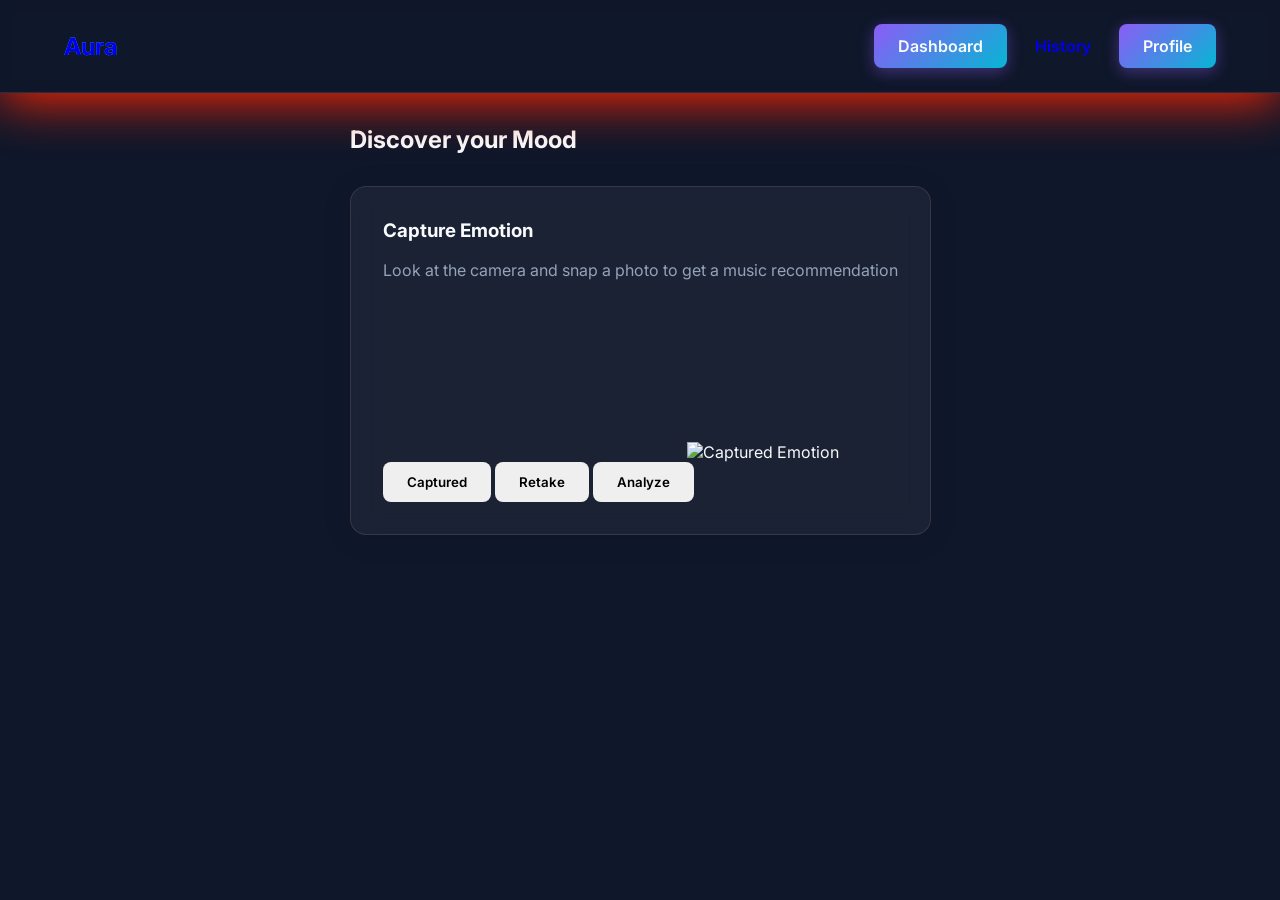
==== Frontend/dashboard.html @ 51059dac "dashboard" ====
<!DOCTYPE html>
<html lang="en">
<head>
    <meta charset="UTF-8">
    <meta name="viewport" content="width=device-width, initial-scale=1.0">
    <title>Dashboard | Aura</title>
    <link rel="stylesheet" href="css/styles.css">
</head>
<body>
    <nav>
        <a href="index.html" class="logo">Aura</a>
        <div class="nav-links">
            <a href="dashboard.html" class="btn btn-primary">Dashboard</a>
            <a href="history.html" class="btn">History</a>
            <a href="profile.html" class="btn btn-primary">Profile</a>
        </div>
    </nav>
    <div class="container">
        <h2 style="margin-bottom: 2rem;">Discover your Mood</h2>
        <div class="dashboard-grid">
            <div class="glass-panel">
            <h3>Capture Emotion</h3>
            <p>Look at the camera and snap a photo to get a music recommendation</p>
                <div class="camera-container">
                    <video id="webcam" autoplay playsinline></video>
                    <img id="snapshot" class="hidden" alt="Captured Emotion">
                </div>
                <div class="camera-controls">
                    <button id="class-capture" class="btn">Captured</button>
                    <button id="class-Retake" class="btn">Retake</button>
                    <button id="class-Analyze" class="btn">Analyze</button>
                </div>
            </div>
        </div>
    </div>

</body>
</html>
---- Frontend/css/styles.css ----
@import url('https://fonts.googleapis.com/css2?family=Inter:wght@300;400;500;600;700&display=swap');


:root{
    --bg-color:#0f172a;
    --text-color:#f8fafc;
    --accent-primary:#8b5cf6;
    --accent-secondary:#06b6d4;
    --glass-bg:rgb(255,255,255, 0.05);
    --glass-border:rgb(255,255,255,0.1);
}

*{
    margin: 0;
    padding: 0;
    box-sizing: border-box;
    font-family: "Inter", sans-serif;
}

body{
    background: var(--bg-color);
    color:var(--text-color);
    min-height: 100vh;
    display:flex;
    flex-direction: column;
    background-attachment: fixed;
}

.logo{
    font-size: 1.5rem;
    font-weight: 700;
    background-color: #5cd7f6;
    background-clip:text;
    --webkit-text-fill-color:transparent;
    text-decoration: none;
}

h1, h2, h3{
    font-weight: 700;
    margin-bottom:1rem;
    color: var(--text-color);
    background-clip: text;
}

p{
    color: #94a3b8;
    line-height: 1.6;
    margin-bottom:1.5rem;
}

.container{
    max-width: 900px;
    margin: 0 auto;
    padding:2rem 5%;
    flex: 1;
    display: flex;
    flex-direction: column;
}

.hero{
    display:flex;
    align-items:center;
    justify-content: center;
    text-align: center;
    min-height: calc(100vh - 80vh);
}

.hero h1{
    margin-top:5rem;
    font-size:3rem;
    margin-bottom:1.5rem;
}

.hero p{
    font-size: 3.5rem;
    max-width: 600px;
    margin: 0 auto 2rem auto;
}

nav{
    display: flex;
    justify-content: space-between;
    align-items: center;
    padding: 1.5rem 5%;
    border-bottom: 1px solid var(--glass-border);
    background:rgba(92, 124, 194,0);
    backdrop-filter:blur(7px);
    position: sticky;
    top:0;
    z-index: 100;
    box-shadow: 0 8px 50px rgba(255,38,0);
}

.nav-link{
    color: var(--text-color);
    text-decoration: none;
    margin-left: 2rem;
    font-weight: 500;
    transition: color 0.1s ease;
}

.nav-link a:hover{
    color: var(--accent-secondary);
}

.btn{
    display: inline-block;
    padding: 0.75rem 1.5rem;
    border-radius: 8px;
    font-weight: 600;
    text-decoration: none;
    cursor: pointer;
    transition: all 0.3s ease;
    border: none;
    outline: none;
}

.btn-primary{
    background: linear-gradient(135deg, var(--accent-primary), var(--accent-secondary));
    color: rgb(250, 250, 250);
    box-shadow: 0 4px 15px rgba(139, 92, 246, 0.4);
    background-color: var(--accent-secondary);
}

.btn-primary:hover{
    transform: translate(-2px);
    box-shadow: 0 6px 20px rgba(139, 92, 246, 0.4);
}

.auth-buttons a, .auth-buttons button{
    margin-left: 1rem;
}

.auth-container{
    display: flex;
    justify-content: center;
    align-items: center;
    min-height: calc(100vh - 80vh);
}

.auth-card{
    width: 100%;
    max-width: 400px;
}

.glass-panel{
    background: var(--glass-bg);
    backdrop-filter: blur(12px);
    border: 1px solid var(--glass-border);
    border-radius: 16px;
    padding: 2rem;
    box-shadow: 0 4px 30px rgba(0, 0, 0, 0.1);
}

.glass-panel_login_signup{
    background-color: var(--glass-bg);
    backdrop-filter: blur(12px);
    border: 1px solid var(--glass-border);
    padding: 2rem;
    -webkit-backdrop-filter: blur(12px);
    box-shadow: 2px 4px 30px rgb(250, 250, 250);
}

.form-group{
    margin-bottom: 1.5rem;
}

.form-group label{
    display: block;
    margin-bottom:0.5rem;
    font-size: 0.9rem;
    color: #cbd5e1;
}

.form-group input{
    width: 100%;
    padding: 0.75rem 1rem;
    border-radius: 8px;
    background: rgba(0, 0, 0, 0.2);
    border: 3px solid var(--glass-border);
    font-size: 1rem;
    transition: all 1s ease;
    color: var(--text-color);
}

.form-group input:focus{
    outline: none;
    border-color: var(--accent-primary);
    box-shadow: 0 0 0 2px rgba(139, 92, 246, 0.2);
}
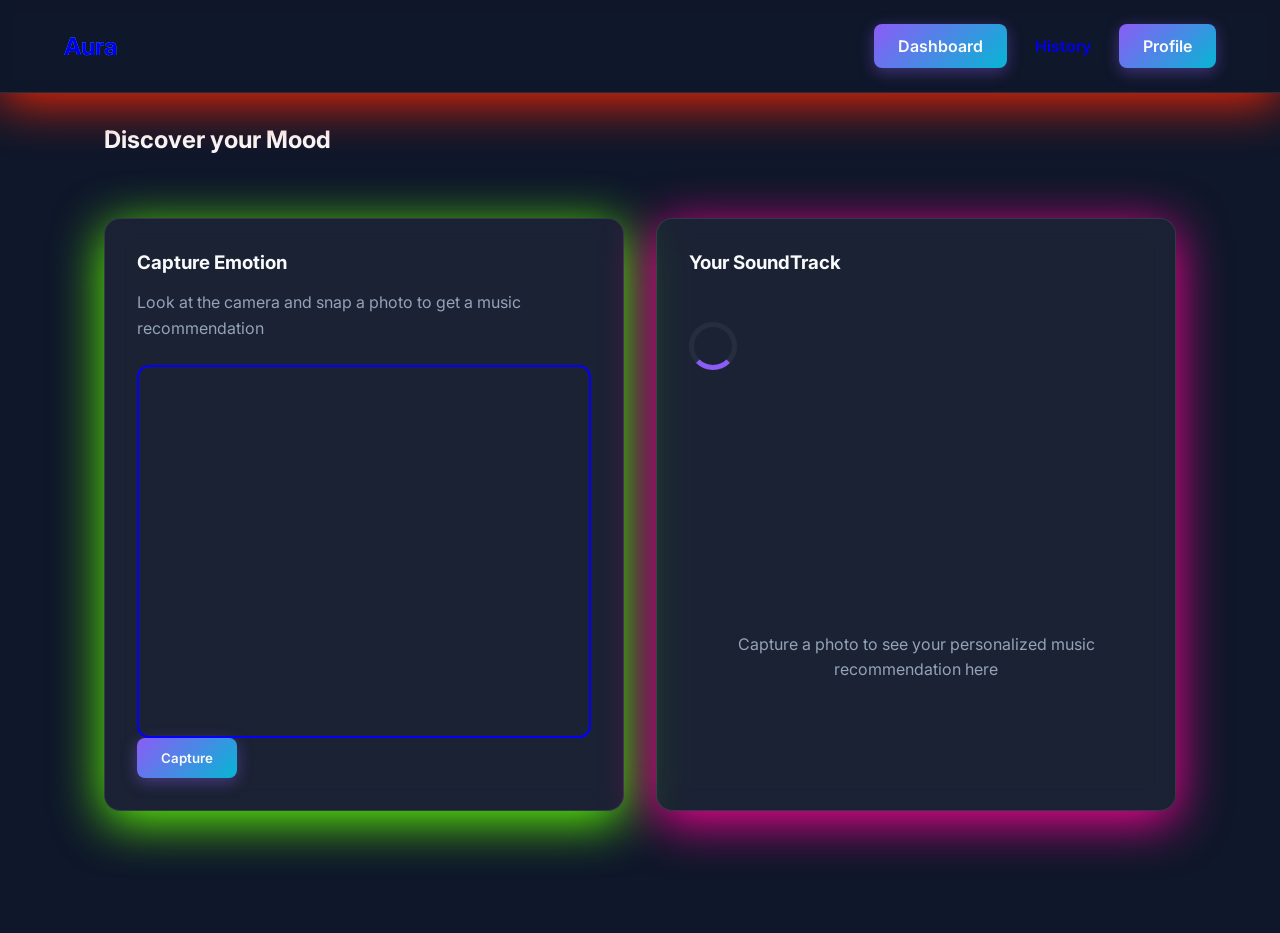
==== commit 6b964a12: "Frontend 90% completed" ====
--- a/Frontend/dashboard.html
+++ b/Frontend/dashboard.html
@@ -29,9 +29,24 @@
                     <img id="snapshot" class="hidden" alt="Captured Emotion">
                 </div>
                 <div class="camera-controls">
-                    <button id="class-capture" class="btn">Captured</button>
-                    <button id="class-Retake" class="btn">Retake</button>
-                    <button id="class-Analyze" class="btn">Analyze</button>
+                    <button id="class-capture" class="btn btn-primary">Capture</button>
+                    <button id="class-Retake" class="btn hidden">Retake</button>
+                    <button id="class-Analyze" class="btn btn-primary hidden">Analyze</button>
+                </div>
+            </div>
+
+            <div class="glass-panel_ytvideo">
+                <h3>Your SoundTrack</h3>
+                <div id="loader" class="loader"></div>
+                <div id="music-result" class="music-recommendation hidden">
+                    <h4 style="font-size: 1.2rem; margin-bottom: 0.5rem;">Detcted Emotion:</h4>
+
+                    <div class="video-container">
+                        <iframe id="youtube-player" src="",  allowfullscreen></iframe>
+                    </div>
+                </div>
+                <div id="empty-states" class="music-recommendation">
+                    <p>Capture a photo to see your personalized music recommendation here</p>
                 </div>
             </div>
         </div>
--- a/Frontend/css/styles.css
+++ b/Frontend/css/styles.css
@@ -50,7 +50,7 @@
 }
 
 .container{
-    max-width: 900px;
+    max-width: 1200px;
     margin: 0 auto;
     padding:2rem 5%;
     flex: 1;
@@ -150,7 +150,34 @@
     border: 1px solid var(--glass-border);
     border-radius: 16px;
     padding: 2rem;
-    box-shadow: 0 4px 30px rgba(0, 0, 0, 0.1);
+    box-shadow: 0px 10px 50px rgb(95, 255, 2);
+}
+
+.glass-panel_ytvideo{
+    background: var(--glass-bg);
+    backdrop-filter: blur(12px);
+    border: 1px solid var(--glass-border);
+    border-radius: 16px;
+    padding: 2rem;
+    box-shadow: 0px 10px 50px rgb(255, 2, 150);
+}
+
+.glass-panel_profile{
+    background-color: var(--glass-bg);
+    backdrop-filter: blur(12px);
+    border: 1px solid var(--glass-border);
+    padding: 2rem;
+    -webkit-backdrop-filter: blur(12px);
+    box-shadow: 2px 4px 30px rgb(35, 192, 240);
+}
+
+.glass-panel_proflie_detail_emotion{
+    background-color: var(--glass-bg);
+    backdrop-filter: blur(12px);
+    border: 1px solid var(--glass-border);
+    padding: 2rem;
+    -webkit-backdrop-filter: blur(12px);
+    box-shadow: 2px 4px 30px rgb(221, 2, 250);
 }
 
 .glass-panel_login_signup{
@@ -189,3 +216,88 @@
     border-color: var(--accent-primary);
     box-shadow: 0 0 0 2px rgba(139, 92, 246, 0.2);
 }
+
+.dashboard-grid{
+    display: grid;
+    grid-template-columns: 1fr 1fr;
+    gap: 2rem;
+    margin-top: 2rem;
+}
+
+@media(max-width: 768px){
+    .dashboard-grid{
+        grid-template-columns: 1fr;
+    }
+}
+.camera-container{
+    position: relative;
+    width: 100%;
+    border-radius: 12px;
+    overflow: hdiden;
+    border:solid rgb(4, 0, 255) 2px;
+    aspect-ratio: 4/3;
+    display: flex;
+    justify-content: center;
+    align-items: center;
+}
+
+#webcam, #snapshot{
+    width: 80%;
+    height: 100%;
+    object-fit: cover;
+    margin-bottom: 2rem;
+}
+
+.camera-control{
+    display: flex;
+    justify-content: center;
+    gap: 1rem;
+    margin-top: 1rem;
+    align-items: center;
+}
+
+.music-recommendation{
+    text-align: center;
+    display: flex;
+    flex-direction: column;
+    justify-content: center;
+    align-items: center;
+    height: 100%;
+}
+
+.video-container{
+    width: 100%;
+    aspect-ratio: 16/9;
+    border-radius: 12px;
+    overflow: hidden;
+    margin-top: 1rem;
+}
+
+iframe{
+    width: 100%;
+    height: 100%;
+    border: none;
+}
+
+.loader{
+    display: none;
+    width: 48px;
+    height: 48px;
+    border:5px solid var(--glass-bg);
+    border-bottom-color: var(--accent-primary);
+    border-radius: 50%;
+    display: inline-block;
+    box-sizing: border-box;
+    animation: rotation 1s linear infinite;
+    margin: 2rem auto;
+}
+
+@keyframes rotation{
+    0%{transform:rotate(0deg)}
+    100%{transform: rotate(360deg);}
+}
+
+
+.hidden{
+    display: none !important;
+}
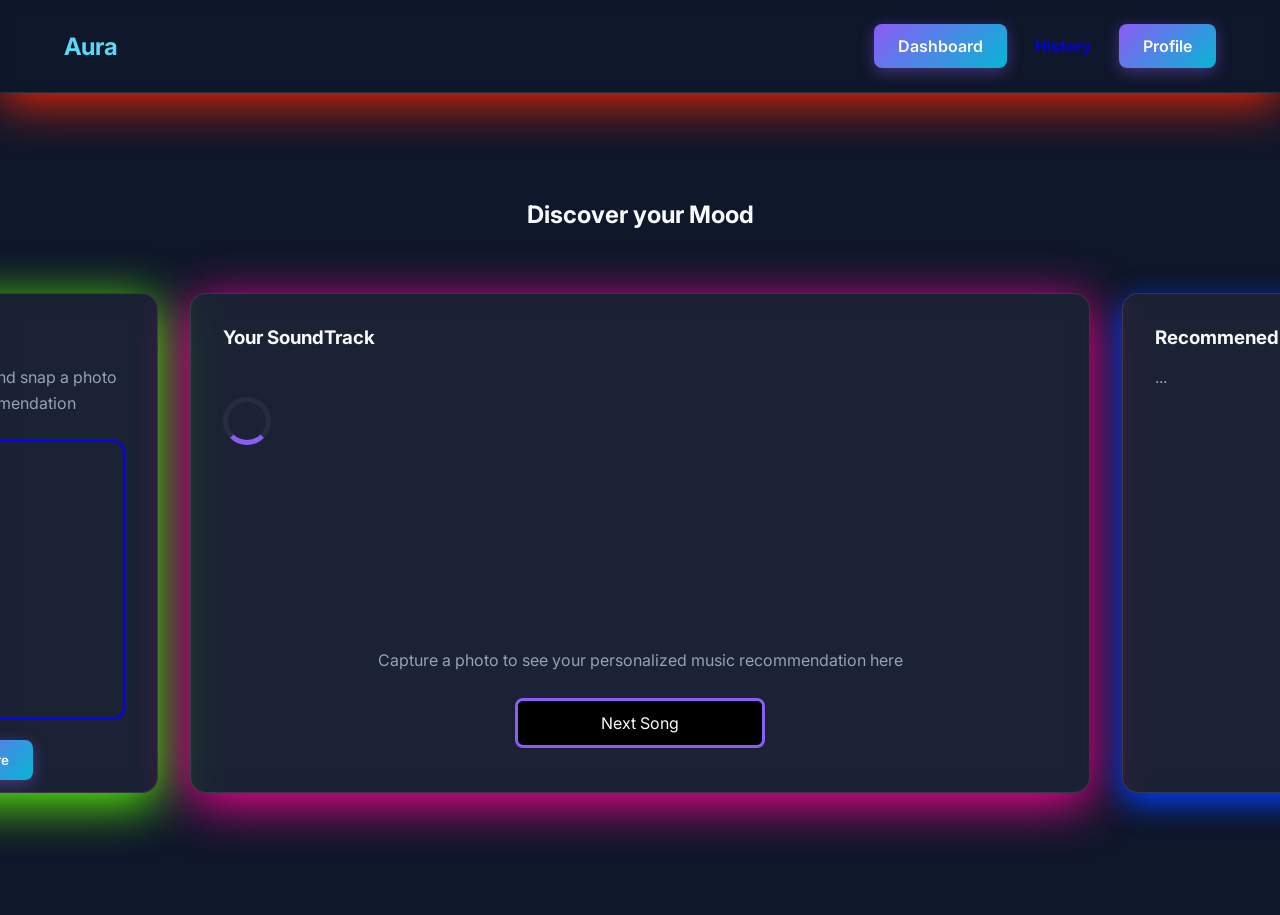
==== commit c2e7ed9c: "image exchange done between frontend and backend" ====
--- a/Frontend/dashboard.html
+++ b/Frontend/dashboard.html
@@ -47,10 +47,25 @@
                 </div>
                 <div id="empty-states" class="music-recommendation">
                     <p>Capture a photo to see your personalized music recommendation here</p>
+                    <button class="nextSong">Next Song</button>
                 </div>
+                
+            </div>
+
+            <div id="playList" class="glass-panel_playList">
+                <h3>Recommened Songs Playlist</h3>
+                <div>
+                    <p>...</p>
+                </div>
+
             </div>
         </div>
     </div>
 
+    <script src="js/api.js"></script>
+    <script src="js/auth.js"></script>
+    <script src="js/camera.js"></script>
+    <script src="js/dashboard.js"></script>
+
 </body>
 </html>
--- a/Frontend/css/styles.css
+++ b/Frontend/css/styles.css
@@ -32,7 +32,7 @@
     font-weight: 700;
     background-color: #5cd7f6;
     background-clip:text;
-    --webkit-text-fill-color:transparent;
+    -webkit-text-fill-color:transparent;
     text-decoration: none;
 }
 
@@ -56,6 +56,17 @@
     flex: 1;
     display: flex;
     flex-direction: column;
+    justify-content: center;
+    align-items: center;
+}
+
+.container-dashboard{
+    max-width: 1200px;
+    margin: 0 auto;
+    padding:2rem 5%;
+    flex: 1;
+    display: flex;
+    flex-direction: column;
 }
 
 .hero{
@@ -79,6 +90,7 @@
 }
 
 nav{
+    width: 100%;
     display: flex;
     justify-content: space-between;
     align-items: center;
@@ -124,7 +136,7 @@
 }
 
 .btn-primary:hover{
-    transform: translate(-2px);
+    transform: translateY(-2px);
     box-shadow: 0 6px 20px rgba(139, 92, 246, 0.4);
 }
 
@@ -150,6 +162,8 @@
     border: 1px solid var(--glass-border);
     border-radius: 16px;
     padding: 2rem;
+    width: 350px;
+    height: 500px;
     box-shadow: 0px 10px 50px rgb(95, 255, 2);
 }
 
@@ -159,7 +173,18 @@
     border: 1px solid var(--glass-border);
     border-radius: 16px;
     padding: 2rem;
+    width: 900px;
     box-shadow: 0px 10px 50px rgb(255, 2, 150);
+}
+
+.glass-panel_playList{
+    background: var(--glass-bg);
+    backdrop-filter: blur(12px);
+    border: 1px solid var(--glass-border);
+    border-radius: 16px;
+    padding: 2rem;
+    width: 350px;
+    box-shadow: 0px 10px 30px rgb(2, 61, 255);
 }
 
 .glass-panel_profile{
@@ -169,6 +194,7 @@
     padding: 2rem;
     -webkit-backdrop-filter: blur(12px);
     box-shadow: 2px 4px 30px rgb(35, 192, 240);
+    border-radius: 16px;
 }
 
 .glass-panel_proflie_detail_emotion{
@@ -178,6 +204,7 @@
     padding: 2rem;
     -webkit-backdrop-filter: blur(12px);
     box-shadow: 2px 4px 30px rgb(221, 2, 250);
+    border-radius: 16px;
 }
 
 .glass-panel_login_signup{
@@ -219,7 +246,7 @@
 
 .dashboard-grid{
     display: grid;
-    grid-template-columns: 1fr 1fr;
+    grid-template-columns: 1fr 1fr 1fr;
     gap: 2rem;
     margin-top: 2rem;
 }
@@ -229,11 +256,26 @@
         grid-template-columns: 1fr;
     }
 }
+
+.dashboard-grid-profile{
+    display: grid;
+    grid-template-columns: 1fr 1fr;
+    gap: 2rem;
+    margin-top: 2rem;
+}
+
+@media(max-width: 768px){
+    .dashboard-grid{
+        grid-template-columns: 1fr;
+    }
+}
+
 .camera-container{
     position: relative;
     width: 100%;
+    height: 280px;
     border-radius: 12px;
-    overflow: hdiden;
+    overflow: hidden;
     border:solid rgb(4, 0, 255) 2px;
     aspect-ratio: 4/3;
     display: flex;
@@ -242,18 +284,19 @@
 }
 
 #webcam, #snapshot{
-    width: 80%;
+    width: 100%;
     height: 100%;
     object-fit: cover;
-    margin-bottom: 2rem;
-}
-
-.camera-control{
+    margin-bottom: 4rem;
+}
+
+.camera-controls{
     display: flex;
     justify-content: center;
     gap: 1rem;
-    margin-top: 1rem;
-    align-items: center;
+    margin-top: 20px;
+    align-items: center;
+    bottom: 4px;
 }
 
 .music-recommendation{
@@ -297,6 +340,34 @@
     100%{transform: rotate(360deg);}
 }
 
+.nextSong{
+    width: 30%;
+    padding: 0.75rem 1rem;
+    border-radius: 8px;
+    background: rgb(0, 0, 0);
+    border: 3px solid var(--accent-primary);
+    font-size: 1rem;
+    transition: all 1s ease;
+    color: var(--text-color);
+    animation:move 3s linear infinite;
+}
+
+@keyframes move{
+    0%{ transform: translateX(0);}
+    50% {transform: scale(1.1);}
+    100% {transform: scale(1);}
+}
+
+.emotion-badge{
+    display: inline-block;
+    padding: 0.25rem 0.75rem;
+    background: var(--accent-primary);
+    color: white;
+    border-radius: 999px;
+    font-size: 0.85rem;
+    font-weight: 600;
+    text-transform: capitalize;
+}
 
 .hidden{
     display: none !important;
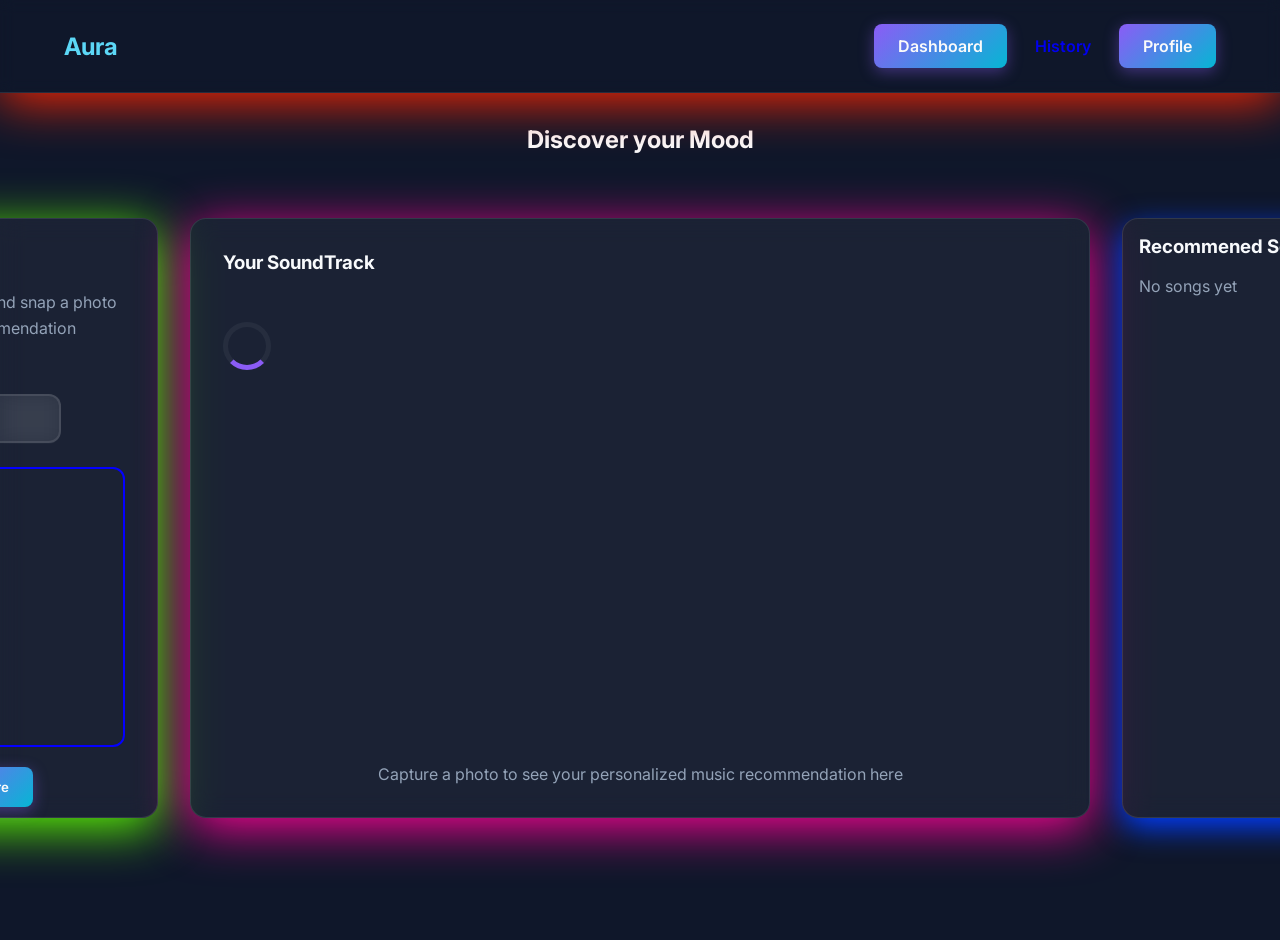
==== commit 8ce5f5e2: "i - don't know" ====
--- a/Frontend/dashboard.html
+++ b/Frontend/dashboard.html
@@ -24,6 +24,14 @@
             <div class="glass-panel">
             <h3>Capture Emotion</h3>
             <p>Look at the camera and snap a photo to get a music recommendation</p>
+            <div class="language-selection">
+                    <label for="language">Choose Language:</label>
+                    <select id="language">
+                        <option value="Nepali">Nepali</option>
+                        <option value="Hindi">Hindi</option>
+                        <option value="English">English</option>
+                    </select>
+                </div>
                 <div class="camera-container">
                     <video id="webcam" autoplay playsinline></video>
                     <img id="snapshot" class="hidden" alt="Captured Emotion">
@@ -39,23 +47,24 @@
                 <h3>Your SoundTrack</h3>
                 <div id="loader" class="loader"></div>
                 <div id="music-result" class="music-recommendation hidden">
-                    <h4 style="font-size: 1.2rem; margin-bottom: 0.5rem;">Detcted Emotion:</h4>
+                    <h4 style="font-size: 1.2rem; margin-bottom: 0.5rem;">Detcted Emotion:<span id="detected-emotion" class="emotion-badge"></span></h4>
+                    <p id="track-title" style="color: var(--text-color); font-weight: 500;"></p>
 
                     <div class="video-container">
-                        <iframe id="youtube-player" src="",  allowfullscreen></iframe>
+                        <iframe id="youtube-player" src="" allow="accelerometer; autoplay; clipboard-write; encrypted-media; gyroscope; picture-in-picture"  allowfullscreen></iframe>
                     </div>
                 </div>
-                <div id="empty-states" class="music-recommendation">
+                <div id="empty-state" class="music-recommendation">
                     <p>Capture a photo to see your personalized music recommendation here</p>
-                    <button class="nextSong">Next Song</button>
+                    
                 </div>
                 
             </div>
 
             <div id="playList" class="glass-panel_playList">
                 <h3>Recommened Songs Playlist</h3>
-                <div>
-                    <p>...</p>
+                <div id="playlist-items">
+                    <p>No songs yet</p>
                 </div>
 
             </div>
--- a/Frontend/css/styles.css
+++ b/Frontend/css/styles.css
@@ -21,7 +21,7 @@
 body{
     background: var(--bg-color);
     color:var(--text-color);
-    min-height: 100vh;
+    min-height: 80vh;
     display:flex;
     flex-direction: column;
     background-attachment: fixed;
@@ -60,13 +60,14 @@
     align-items: center;
 }
 
-.container-dashboard{
+.container-history{
     max-width: 1200px;
     margin: 0 auto;
-    padding:2rem 5%;
+    padding:1.5rem 5%;
     flex: 1;
     display: flex;
     flex-direction: column;
+
 }
 
 .hero{
@@ -163,7 +164,7 @@
     border-radius: 16px;
     padding: 2rem;
     width: 350px;
-    height: 500px;
+    height: 600px;
     box-shadow: 0px 10px 50px rgb(95, 255, 2);
 }
 
@@ -185,7 +186,51 @@
     padding: 2rem;
     width: 350px;
     box-shadow: 0px 10px 30px rgb(2, 61, 255);
-}
+    overflow-y: auto;
+    max-height: 600px;
+    padding: 1rem;
+}
+
+.glass-panel_palyList::-webkit-scrollbar{
+    width: 8px;
+}
+
+.glass-panel_playList::-webkit-scrollbar-track {
+    background: rgba(255,255,255,0.1);
+    border-radius: 10px;
+}
+
+.glass-panel_playList::-webkit-scrollbar-thumb {
+    background: rgba(255,255,255,0.4);
+    border-radius: 10px;
+}
+
+.glass-panel_playList::-webkit-scrollbar-thumb:hover {
+    background: rgb(5, 0, 0);
+}
+
+.playlist-song {
+    background: rgba(255, 255, 255, 0.12);
+    border-radius: 12px;
+    padding: 12px 15px;
+    margin-bottom: 10px;
+    cursor: pointer;
+    color: var(--text-color);
+    font-weight: 500;
+    transition: all 0.3s ease;
+    border: 1px solid rgba(17, 231, 238, 0.2);
+}
+
+.playlist-song:hover {
+    background: rgba(142, 3, 255, 0.25);
+    transform: translateY(-2px);
+}
+
+.playlist-song:active {
+    transform: scale(0.98);
+}
+
+
 
 .glass-panel_profile{
     background-color: var(--glass-bg);
@@ -306,6 +351,8 @@
     justify-content: center;
     align-items: center;
     height: 100%;
+    flex: 1;
+    
 }
 
 .video-container{
@@ -313,7 +360,12 @@
     aspect-ratio: 16/9;
     border-radius: 12px;
     overflow: hidden;
-    margin-top: 1rem;
+    margin-top: 15px;
+}
+
+#empty-state {
+    justify-content: flex-end;
+    padding-bottom: 8rem;
 }
 
 iframe{
@@ -340,23 +392,7 @@
     100%{transform: rotate(360deg);}
 }
 
-.nextSong{
-    width: 30%;
-    padding: 0.75rem 1rem;
-    border-radius: 8px;
-    background: rgb(0, 0, 0);
-    border: 3px solid var(--accent-primary);
-    font-size: 1rem;
-    transition: all 1s ease;
-    color: var(--text-color);
-    animation:move 3s linear infinite;
-}
-
-@keyframes move{
-    0%{ transform: translateX(0);}
-    50% {transform: scale(1.1);}
-    100% {transform: scale(1);}
-}
+
 
 .emotion-badge{
     display: inline-block;
@@ -369,6 +405,57 @@
     text-transform: capitalize;
 }
 
+.video-container{
+    width: 100%;
+    aspect-ratio: 16/9;
+    border-radius: 12px;
+    overflow: hidden;
+    margin-top: 1rem;
+}
+
+.language-selection{
+    display: flex;
+    flex-direction: column;
+    gap: 0.6rem;
+    margin:1.5rem 0;
+}
+.language-selection label{
+    font-size:0.95rem;
+    font-weight: 600;
+    color:var(--text-color);
+    letter-spacing: 0.5px;
+}
+.language-selection select{
+    width: 220px;
+    padding:0.8rem 1rem;
+    border-radius:12px;
+    border:2px solid var(--glass-border);
+    background: rgba(255, 255, 255, 0.08);
+    backdrop-filter: blur(10px);
+    color:var(--text-color);
+    font-size: 1rem;
+    font-weight: 500;
+    outline:none;
+    cursor:pointer;
+    transition: all 0.3s ease;
+    appearance: none;
+}
+
+.language-selection select:hover{
+    border-color:var(--accent-secondary);
+    box-shadow:0 0 15px rgbs(6,182,212,0.25);
+}
+
+.language-selection select:focus{
+    border-color: var(--accent-primary);
+    box-shadow: 0 0 20px rgba(139,92,246,0.35);
+}
+
+.language-selection select option{
+    background: #1e293b;
+    color: #fff;
+}
+
 .hidden{
     display: none !important;
 }
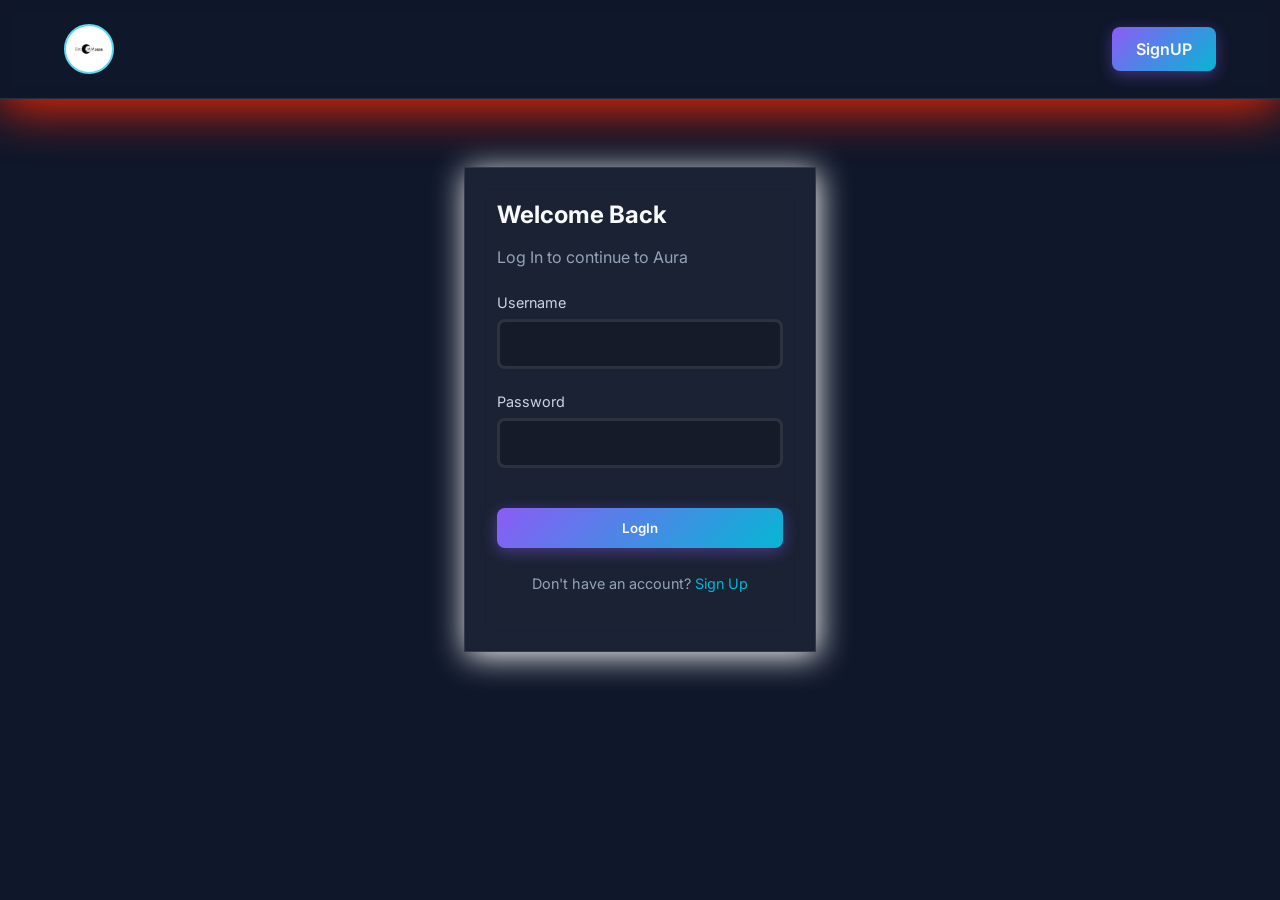
==== commit 919cdef6: "logo_implement" ====
--- a/Frontend/dashboard.html
+++ b/Frontend/dashboard.html
@@ -11,7 +11,8 @@
 </head>
 <body>
     <nav>
-        <a href="index.html" class="logo">Aura</a>
+        <a href="index.html" class="logo">
+                <img src="log.png" alt="Logo" class="logo-img"></img> Home</a>
         <div class="nav-links">
             <a href="dashboard.html" class="btn btn-primary">Dashboard</a>
             <a href="history.html" class="btn">History</a>
--- a/Frontend/css/styles.css
+++ b/Frontend/css/styles.css
@@ -34,6 +34,21 @@
     background-clip:text;
     -webkit-text-fill-color:transparent;
     text-decoration: none;
+    display: flex;
+    align-items: center;
+    gap: 10px;
+}
+
+.logo-img {
+    width: 50px;
+    height: 50px;
+    object-fit: contain;
+    border-radius: 50%;
+    font-size: 1.5rem;
+    font-weight:700;
+    border: 2px solid #5cd7f6;
+    padding: 3px;
+    background-color: #fff;
 }
 
 h1, h2, h3{
@@ -67,7 +82,7 @@
     flex: 1;
     display: flex;
     flex-direction: column;
-
+    max-height: 560px;
 }
 
 .hero{
@@ -242,6 +257,12 @@
     border-radius: 16px;
 }
 
+#logout_btn{
+    margin-top: auto;
+    width: 100%;
+}
+
+
 .glass-panel_proflie_detail_emotion{
     background-color: var(--glass-bg);
     backdrop-filter: blur(12px);
@@ -315,6 +336,67 @@
     }
 }
 
+.glass-panel_detail_history{
+    background-color: var(--glass-bg);
+    backdrop-filter: blur(12px);
+    border: 1px solid var(--glass-border);
+    padding: 2rem;
+    -webkit-backdrop-filter: blur(12px);
+    box-shadow: 2px 4px 30px rgb(221, 2, 250);
+    border-radius: 16px;
+}
+
+#history-grid{
+    display:grid;
+    grid-template-columns: 1fr 2fr 120px 1.5fr;
+    gap:10px;
+    margin-bottom:10px;
+}
+
+#history-container{
+    display: grid;
+    gap:15px;
+    flex-direction: column;
+}
+
+.history-row{
+    display:grid;
+    grid-template-columns: 1fr 2fr 120px 1.5fr;
+    align-items:center;
+    background:rgba(255,255,255,0.08);
+    border:1px solid rgba(58, 57, 56, 0.678);
+    border-radius:15px;
+    padding:15px;
+    backdrop-filter:blur(10px);
+    box-shadow:0 8px 25px rgba(46, 45, 45, 0.877);
+}
+
+
+.history-row:hover{
+    transform:translateY(-3px);
+    background:rgba(97, 135, 206, 0.726);
+}
+
+.history-header{
+    font-weight:bold;
+    background:#4b4b4a;
+    color:white;
+    padding:10px;
+    text-align:center;
+}
+
+.history-cell{
+    padding:10px;
+    text-align:center;
+}
+
+.history-cell img{
+    width:80px;
+    height:80px;
+    object-fit:cover;
+    border-radius:12px;
+}
+
 .camera-container{
     position: relative;
     width: 100%;
@@ -381,7 +463,7 @@
     border:5px solid var(--glass-bg);
     border-bottom-color: var(--accent-primary);
     border-radius: 50%;
-    display: inline-block;
+    
     box-sizing: border-box;
     animation: rotation 1s linear infinite;
     margin: 2rem auto;
@@ -458,4 +540,4 @@
 
 .hidden{
     display: none !important;
-}+}
